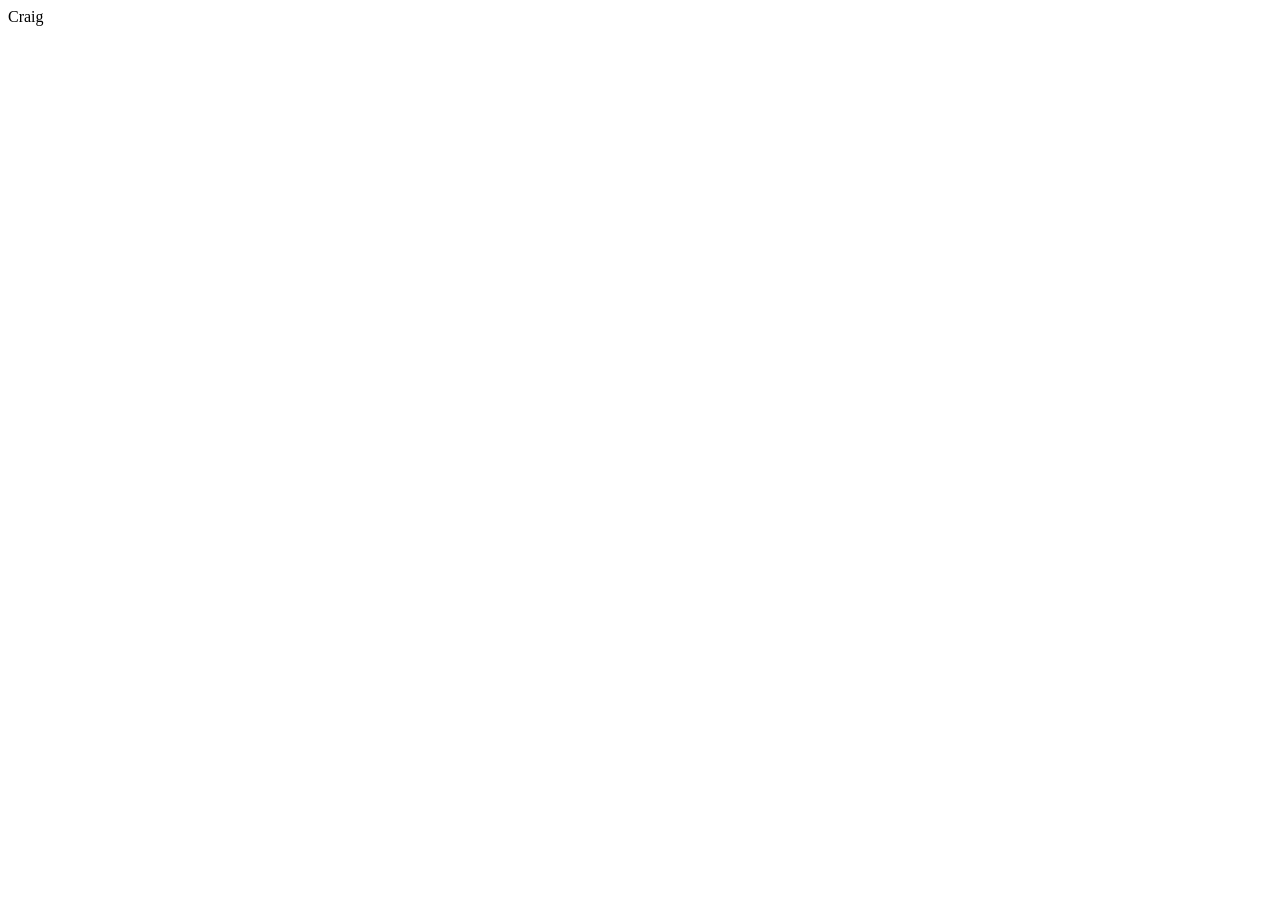
==== index.html @ 8f700a8d "Update index.html" ====
<!DOCTYPE html>
<html lang="en">
<head>
    <meta charset="UTF-8">
    <meta name="viewport" content="width=device-width, initial-scale=1.0">
    <link rel="stylesheet" href="main.css">
    <script defer src="index.js"></script>
    <!-- <script src="https://ajax.googleapis.com/ajax/libs/jquery/3.7.1/jquery.min.js"></script> -->
    <title>JS</title>
</head>
<body>
    <div id="message">Craig</div>

</body>
</html>
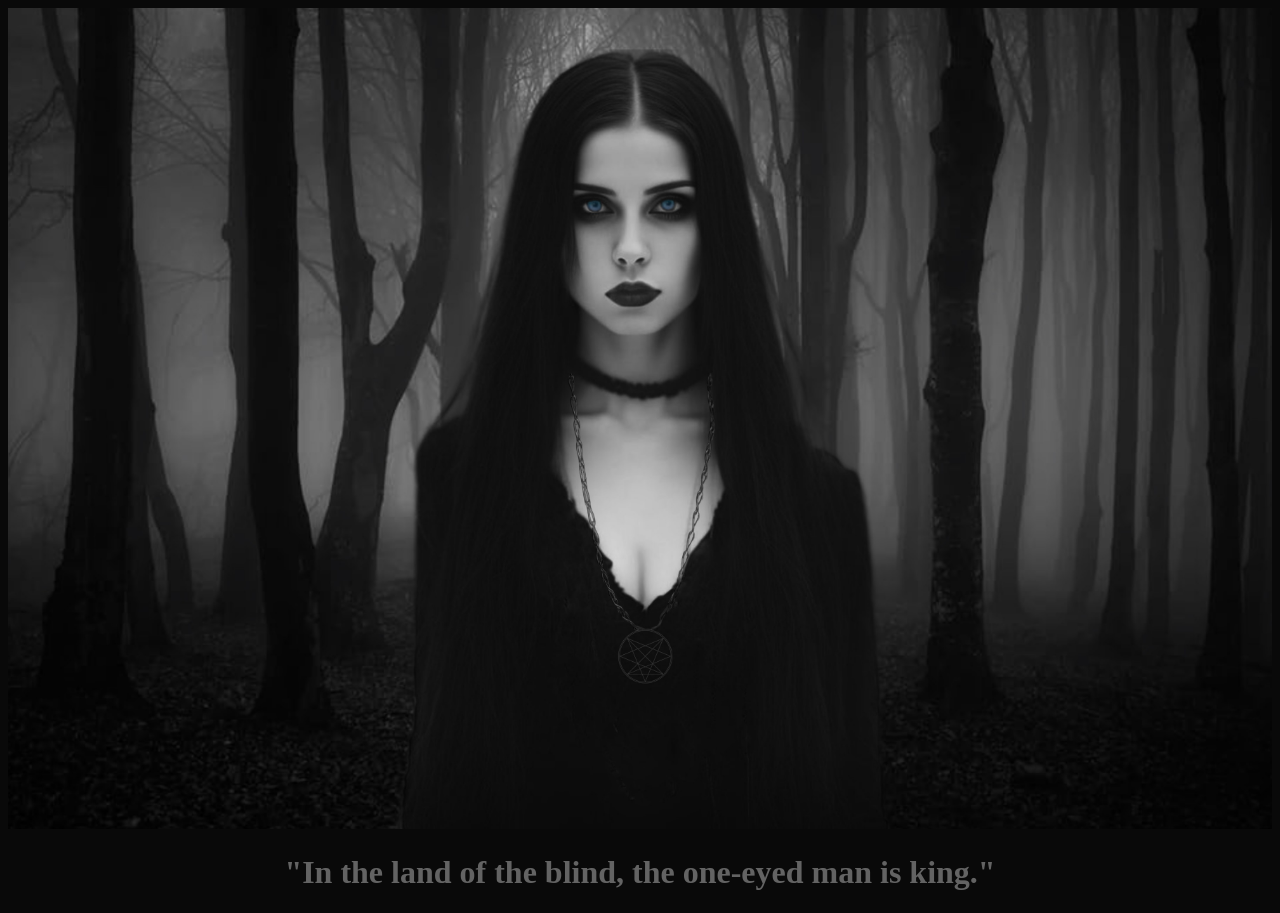
==== commit 76d4733a: "Add files via upload" ====
--- a/index.html
+++ b/index.html
@@ -3,13 +3,12 @@
 <head>
     <meta charset="UTF-8">
     <meta name="viewport" content="width=device-width, initial-scale=1.0">
-    <link rel="stylesheet" href="main.css">
+    <link rel="stylesheet" href="index.css">
     <script defer src="index.js"></script>
-    <!-- <script src="https://ajax.googleapis.com/ajax/libs/jquery/3.7.1/jquery.min.js"></script> -->
-    <title>JS</title>
+    <title>Craig</title>
 </head>
 <body>
-    <div id="message">Craig</div>
-
+    <image id="main_image" src="/images/rounwytha.jpg">
+    <h1 id="main_title">"In the land of the blind, the one-eyed man is king."</h1>
 </body>
 </html>
--- a/index.css
+++ b/index.css
@@ -0,0 +1,13 @@
+body {
+    background-color: rgb(9, 9, 9);
+}
+
+#main_title {
+    color: rgb(99, 99, 99);
+    font-family: 'Times New Roman';
+    text-align: center;
+}
+
+#main_image {
+    width: 100%
+}
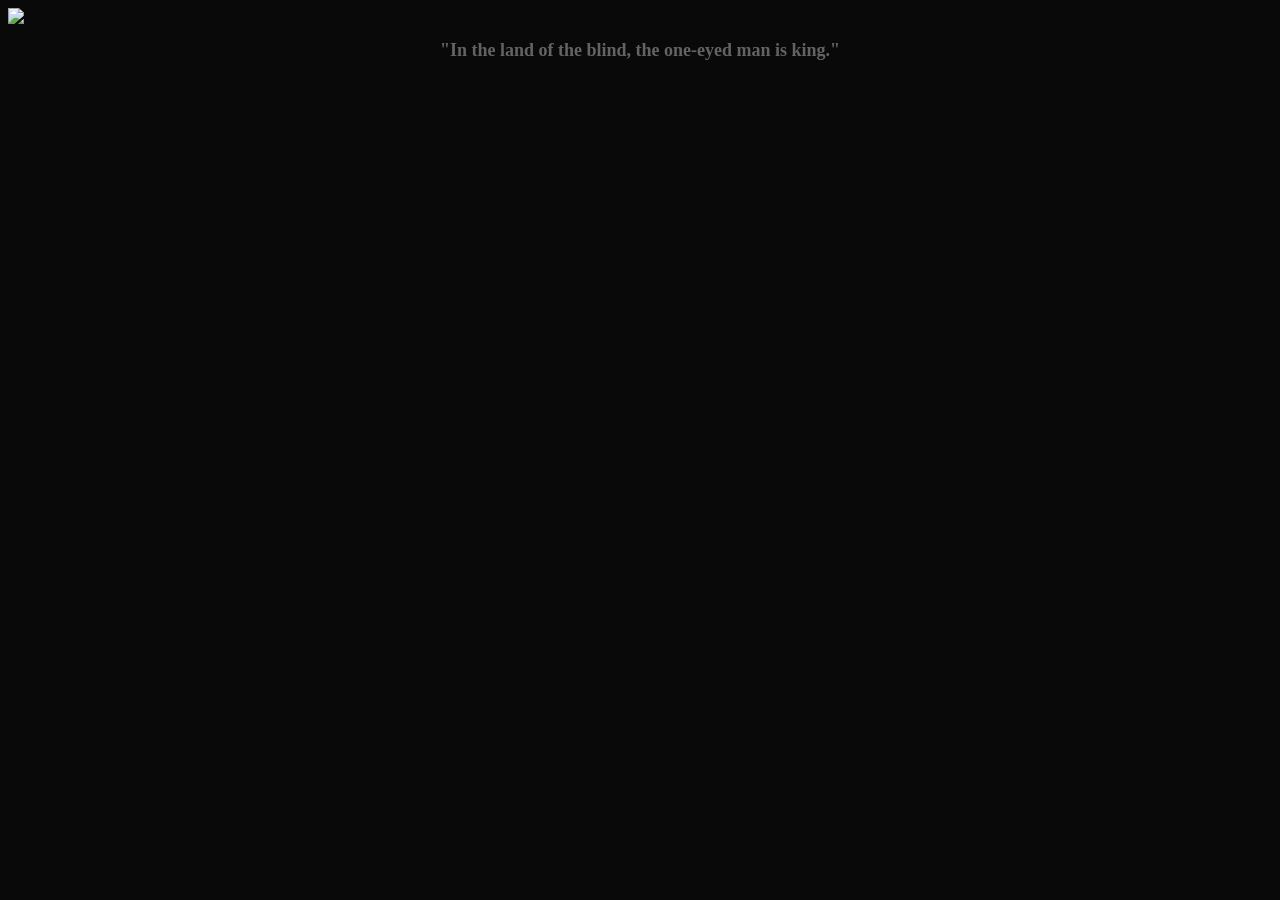
==== commit bc38ff7a: "Update index.html" ====
--- a/index.html
+++ b/index.html
@@ -8,7 +8,7 @@
     <title>Craig</title>
 </head>
 <body>
-    <image id="main_image" src="/images/rounwytha.jpg">
+    <image id="main_image" src="/images/cotfwitch.jpg">
     <h1 id="main_title">"In the land of the blind, the one-eyed man is king."</h1>
 </body>
 </html>
--- a/index.css
+++ b/index.css
@@ -5,9 +5,10 @@
 #main_title {
     color: rgb(99, 99, 99);
     font-family: 'Times New Roman';
+    font-size: large;
     text-align: center;
 }
 
 #main_image {
     width: 100%
-}+}
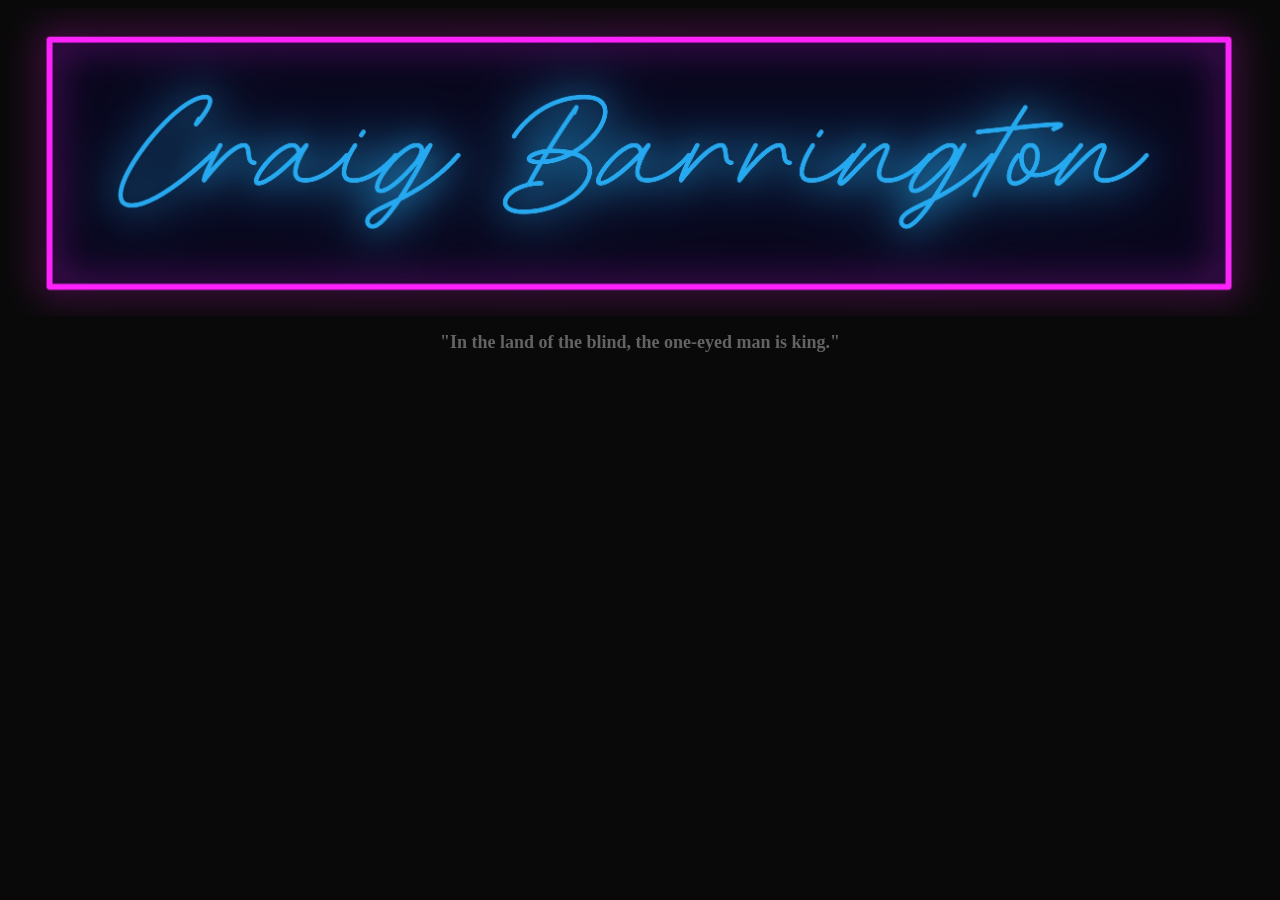
==== commit 777544b9: "Update index.html" ====
--- a/index.html
+++ b/index.html
@@ -8,7 +8,7 @@
     <title>Craig</title>
 </head>
 <body>
-    <image id="main_image" src="/images/cotfwitch.jpg">
+    <image id="main_image" src="/images/title_cb.jpg">
     <h1 id="main_title">"In the land of the blind, the one-eyed man is king."</h1>
 </body>
 </html>
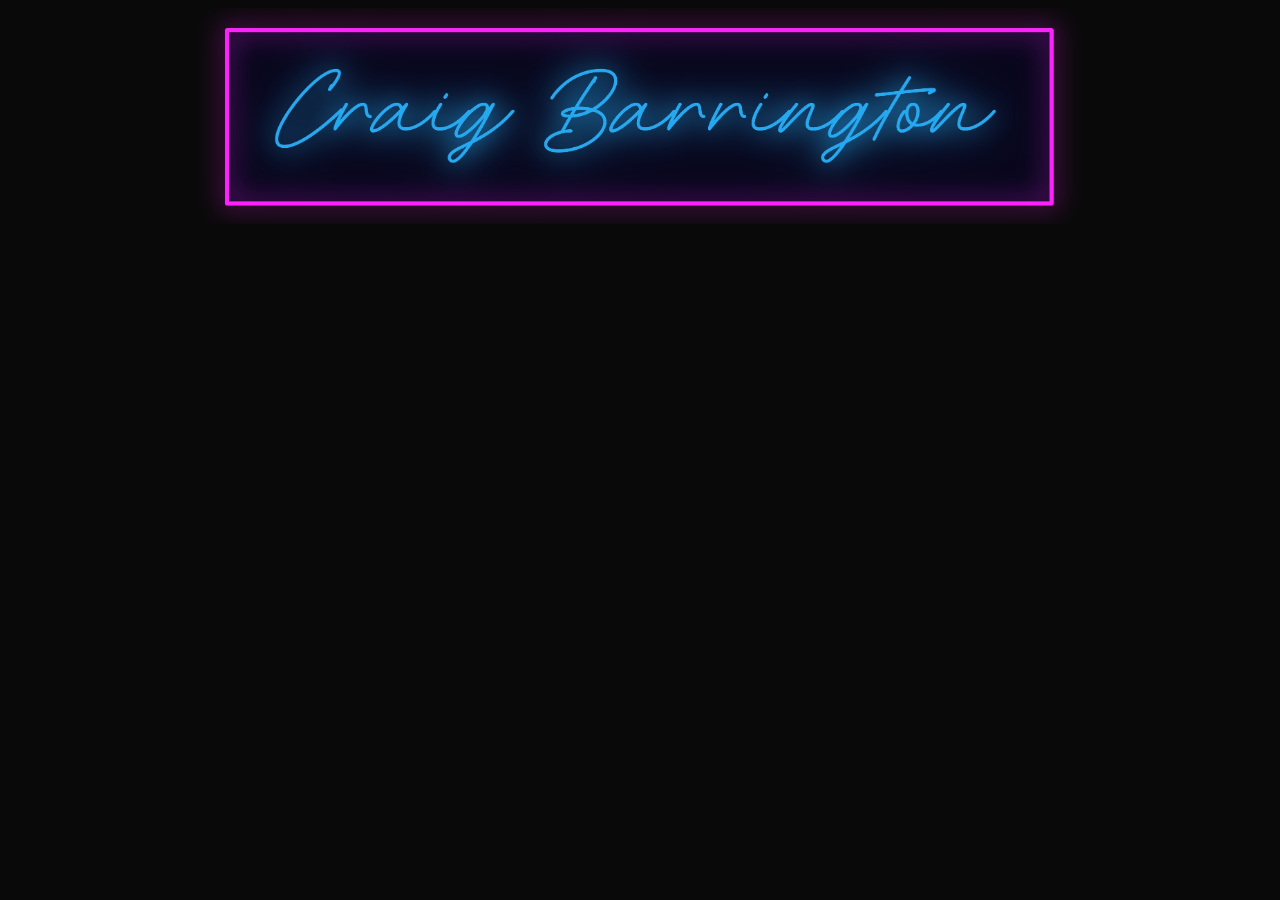
==== commit b05b5635: "Add files via upload" ====
--- a/index.html
+++ b/index.html
@@ -8,7 +8,13 @@
     <title>Craig</title>
 </head>
 <body>
-    <image id="main_image" src="/images/title_cb.jpg">
-    <h1 id="main_title">"In the land of the blind, the one-eyed man is king."</h1>
+    <div style="text-align: center;">
+        <img id="main_image" src="/images/title_cb.jpg" style="max-width: 66%;">
+    </div>
+    <h1 id="main_title"></h1>
 </body>
 </html>
+
+<style>
+
+</style>
--- a/index.css
+++ b/index.css
@@ -12,3 +12,14 @@
 #main_image {
     width: 100%
 }
+
+@media (max-width: 600px) {
+    #main_image {
+        max-width: 100% !important;
+    }
+}
+@media (min-width: 601px) {
+    #main_image {
+        max-width: 70% !important;
+    }
+}
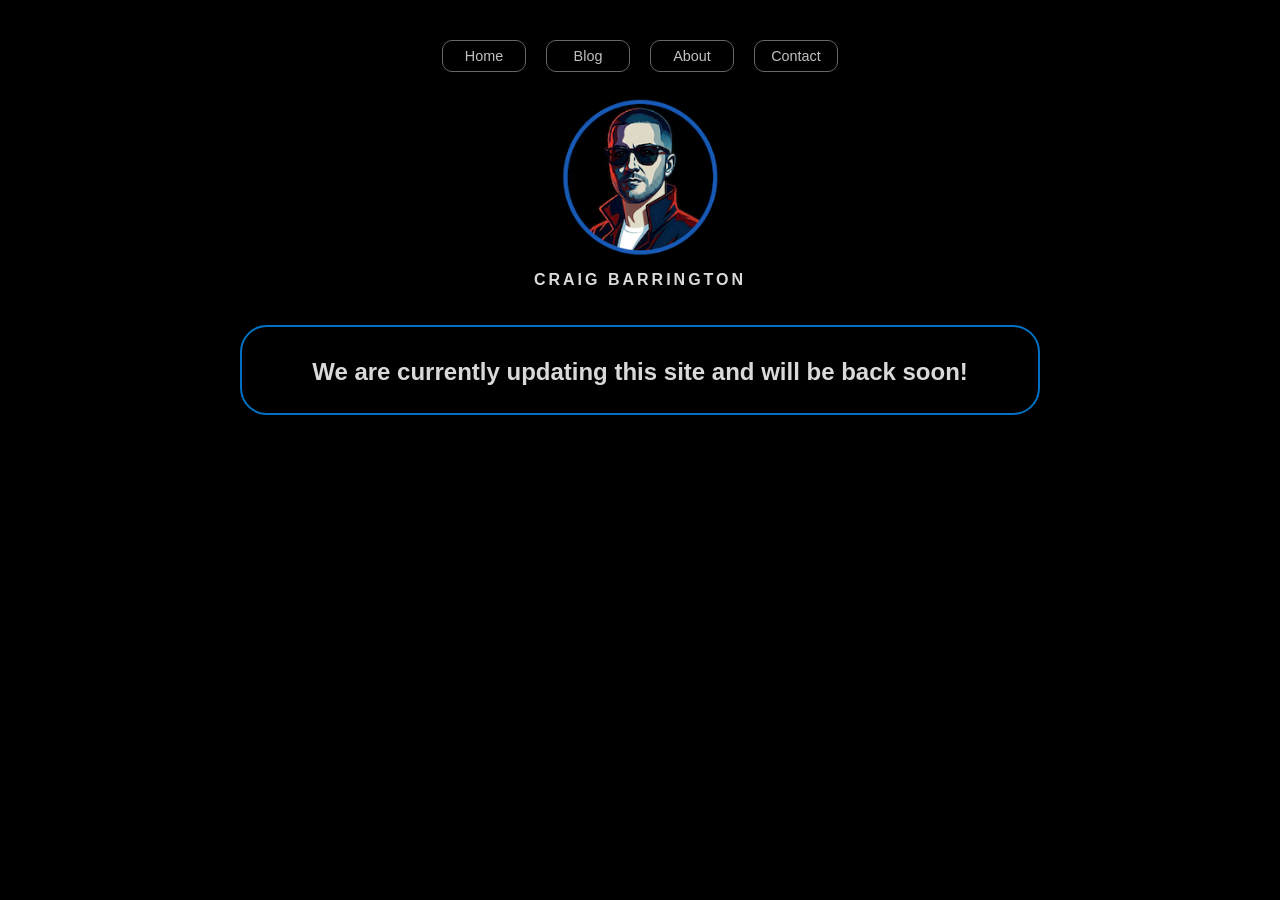
==== commit a86fafff: "Update stylesheet and script links in index.html" ====
--- a/index.html
+++ b/index.html
@@ -3,18 +3,27 @@
 <head>
     <meta charset="UTF-8">
     <meta name="viewport" content="width=device-width, initial-scale=1.0">
-    <link rel="stylesheet" href="index.css">
+        <link rel="stylesheet" href="index.css">
     <script defer src="index.js"></script>
-    <title>Craig</title>
+    <title>Craig Barrington</title>
 </head>
 <body>
+<nav class="main-nav">
+  <ul>
+    <li><a href="/index.html">Home</a></li>
+     <li><a href="/blog/index.html">Blog</a></li>
+    <li><a href="/about.html">About</a></li>
+    <li><a href="/contact.html">Contact</a></li>
+  </ul>
+</nav>
     <div style="text-align: center;">
-        <img id="main_image" src="/images/title_cb.jpg" style="max-width: 66%;">
+    <a href="/index.html">
+        <img id="icon_image" src="/images/craigBarrington.png" alt="icon image">
+    </a>
     </div>
-    <h1 id="main_title"></h1>
+    <h1 id="blog_title">CRAIG BARRINGTON</h1>
+    <div class="main-card">
+        <h1>We are currently updating this site and will be back soon!</h1>
+    </div>
 </body>
 </html>
-
-<style>
-
-</style>
--- a/index.css
+++ b/index.css
@@ -1,25 +1,112 @@
-body {
-    background-color: rgb(9, 9, 9);
+
+html {
+  overflow-y: scroll;
 }
 
-#main_title {
-    color: rgb(99, 99, 99);
-    font-family: 'Times New Roman';
-    font-size: large;
-    text-align: center;
+body {
+  font-family: Helvetica, Arial, sans-serif;
+  max-width: 800px;
+  margin: 30px auto;
+  padding: 0 20px;
+  line-height: 1.0;
+  color: #d9d9d9;
+  background-color: #000000;
 }
 
-#main_image {
-    width: 100%
+h1 { font-size: 2.0rem; margin-bottom: 0.5em; color: #d9d9d9; text-align: center; }
+p { font-size: 1.2rem; margin-bottom: 1.5em; text-align: left;}
+
+#blog_title {
+  text-align: center;
+  font-size: 1.0rem;
+  margin-bottom: 2.3em;
+  letter-spacing: 3px;
+  color: #d9d9d9;
 }
 
-@media (max-width: 600px) {
-    #main_image {
-        max-width: 100% !important;
-    }
+#icon_image {
+max-width: 20%;
 }
-@media (min-width: 601px) {
-    #main_image {
-        max-width: 70% !important;
-    }
+
+time {
+  font-size: 1.0rem;
+  text-align: center;
+  color: #9a9a9a;
+  margin-top: 1.0em;
+  display: block;  
+}
+
+.box1-button {
+  text-decoration: none;
+  color: #c1c1c1;
+  font-size: 0.9rem;
+  padding: 8px 12px;
+  border: 1px solid #686868;
+  border-radius: 10px;    
+  transition: all 0.2s ease;
+  min-width: 100px;       
+  text-align: center;     
+  /* display: inline-block; */
+}
+
+.box1-button:hover {
+    background: #000000;
+    color: #0096FF;
+    box-shadow: 0 0 20px #0096FF;
+}
+
+.post-preview {
+  margin-top: 2.0em;
+  margin-bottom: 3.0em;
+}
+
+.blog-card {
+    border: 2px solid #0071c2; 
+    border-radius: 27px;  
+    padding: 10px 30px 40px 30px; 
+    margin-bottom: 50px; 
+    text-align: center;
+    line-height: 1.6;
+}
+
+.main-card {
+    border: 2px solid #0071c2; 
+    border-radius: 27px;  
+    padding: 10px 30px 10px 30px; 
+    margin-bottom: 50px; 
+    text-align: center;
+    line-height: 1.6;
+}
+
+.main-card h1 {
+  font-size: 1.5rem;
+  color: #d9d9d9;
+}
+
+.main-nav ul {
+  list-style-type: none; 
+  padding: 10px;
+  display: flex;         
+  justify-content: center; 
+  gap: 20px;             
+}
+
+.main-nav a {
+  text-decoration: none;
+  color: #c1c1c1;
+  font-size: 0.9rem;
+  padding: 8px 16px;
+  border: 1px solid #686868;
+  border-radius: 10px;    
+  transition: all 0.2s ease;
+  min-width: 50px;       
+  text-align: center;     
+  display: inline-block;
+
+}
+
+.main-nav a:hover {
+    background: #000000;
+    color: #0096FF;
+    box-shadow: 0 0 20px #0096FF;
 }
